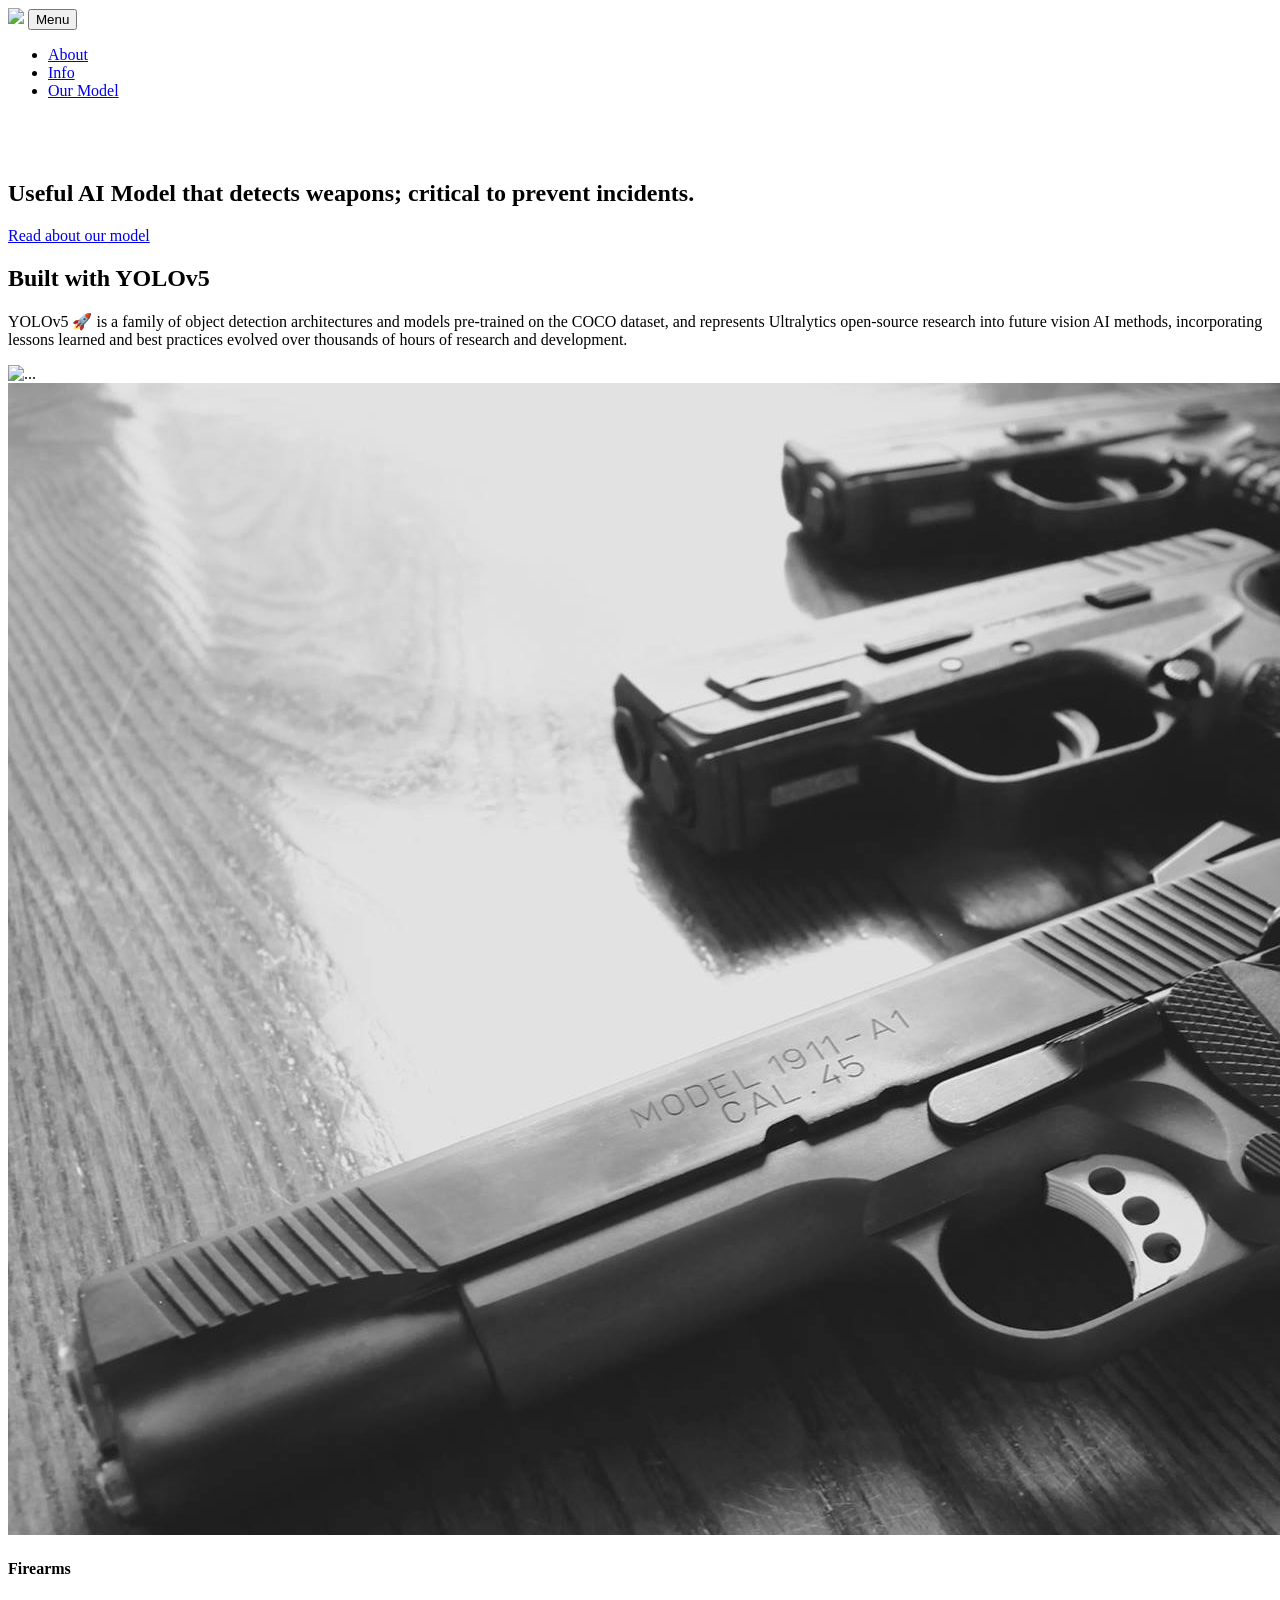
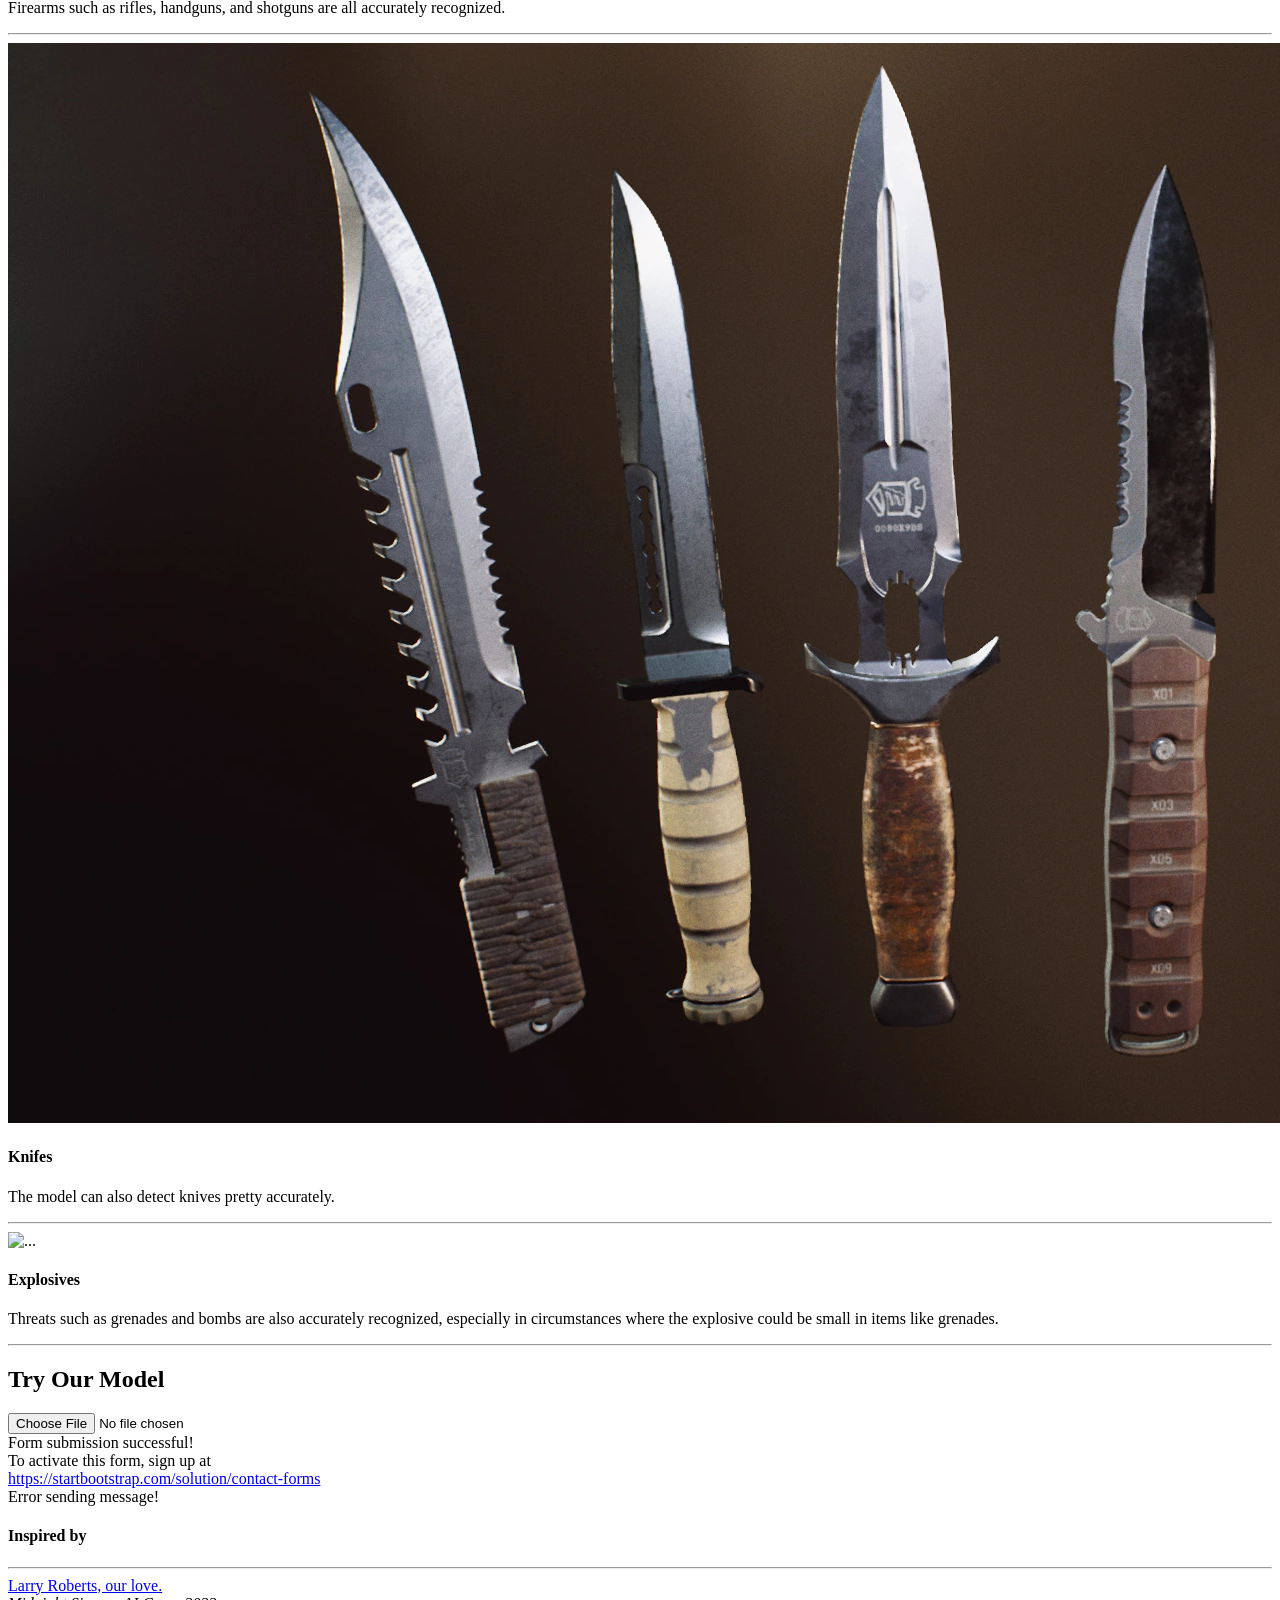
==== app/templates/index.html @ 6224ae1d "added front end app folder" ====
<!DOCTYPE html>
<html lang="en">
    <head>
        <meta charset="utf-8" />
        <meta name="viewport" content="width=device-width, initial-scale=1, shrink-to-fit=no" />
        <meta name="description" content="" />
        <meta name="author" content="" />
        <title>Weapon detection model</title>
        <link rel="icon" type="image/x-icon" href="assets/ai_camp.ico" />
        <!-- Font Awesome icons (free version)-->
        <script src="https://use.fontawesome.com/releases/v6.1.0/js/all.js" crossorigin="anonymous"></script>
        <!-- Google fonts-->
        <link href="https://fonts.googleapis.com/css?family=Varela+Round" rel="stylesheet" />
        <link href="https://fonts.googleapis.com/css?family=Nunito:200,200i,300,300i,400,400i,600,600i,700,700i,800,800i,900,900i" rel="stylesheet" />
        

    </head>
    <body id="page-top">
        <!-- Navigation-->
        <nav class="navbar navbar-expand-lg navbar-light fixed-top" id="mainNav">
            <div class="container px-4 px-lg-5">
                <a class="navbar-brand" href="#page-top"><img src="https://static.wixstatic.com/media/12b467_a4ceef0f338c41c7885cb083ea36a00f~mv2_d_1742_1743_s_2.png/v1/fill/w_68,h_68,al_c,q_85,usm_0.66_1.00_0.01,enc_auto/ai%20camp%20logo.png" style = "width:100%"></a>
                <button class="navbar-toggler navbar-toggler-right" type="button" data-bs-toggle="collapse" data-bs-target="#navbarResponsive" aria-controls="navbarResponsive" aria-expanded="false" aria-label="Toggle navigation">
                    Menu
                    <i class="fas fa-bars"></i>
                </button>
                <div class="collapse navbar-collapse" id="navbarResponsive">
                    <ul class="navbar-nav ms-auto">
                        <li class="nav-item"><a class="nav-link" href="#about">About</a></li>
                        <li class="nav-item"><a class="nav-link" href="#projects">Info</a></li>
                        <li class="nav-item"><a class="nav-link" href="#signup">Our Model</a></li>
                    </ul>
                </div>
            </div>
        </nav>
        <!-- Masthead-->
        <header class="masthead" style = "background-image:url(https://cdn1.epicgames.com/ue/product/Screenshot/FullView-1920x1080-25ef72c52c53a90776f76ae627653c32.jpg?resize=1&w=1920)">
            <div class="container px-4 px-lg-5 d-flex h-100 align-items-center justify-content-center">
                <div class="d-flex justify-content-center">
                    <div class="text-center">
                        <h1 class="mx-auto my-0 text-uppercase" style = "color:white">Weapon Detection</h1>
                        <h2 class="text-white-50 mx-auto mt-2 mb-5">Useful AI Model that detects weapons; critical to prevent incidents.</h2>
                      <a class="btn btn-primary" href="#about">Read about our model</a>
                    </div>
                </div>
            </div>
        </header>
        <!-- About-->
        <section class="about-section text-center" id="about">
            <div class="container px-4 px-lg-5">
                <div class="row gx-4 gx-lg-5 justify-content-center">
                    <div class="col-lg-8">
                        <h2 class="text-white mb-4">Built with YOLOv5</h2>
                        <p class="text-white-50">
                            YOLOv5 🚀 is a family of object detection architectures and models pre-trained on the COCO dataset, and represents Ultralytics open-source research into future vision AI methods, incorporating lessons learned and best practices evolved over thousands of hours of research and development.
                        </p>
                    </div>
                </div>
                <img class="img-fluid" src="https://cdn-images-1.medium.com/max/1024/1*bSLNlG7crv-p-m4LVYYk3Q.png" style = "width:50%; margin-top:-10vh" alt="..." />
            </div>
        </section>
        <!-- Projects-->
         <section class="projects-section bg-light" id="projects">
            <div class="container px-4 px-lg-5"> 
                <!-- Featured Project Row-->
                 <div class="row gx-0 mb-4 mb-lg-5 align-items-center">
 <!--                   <div class="col-xl-8 col-lg-7"><img class="img-fluid mb-3 mb-lg-0" src="assets/img/guns.jpg" alt="..." /></div>
                    <div class="col-xl-4 col-lg-5 funkycontainer">
                         <div class="bg-black text-center h-100 project">
                          <div class="featured-text text-center text-lg-left">
                            <h4>Firearms</h4>
                            <p class="text-white-50 mb-0">Firearms such as rifles, handguns, and shotguns are all accurately recognized.</p>
                        </div>
                    </div>
                </div> -->
                <!-- Project One Row-->
                <div class="row gx-0 mb-5 mb-lg-0 justify-content-center">
                    <div class="col-lg-6"><img class="img-fluid" src="../static/images/assets/img/guns.jpg" alt="..." /></div>
                    <div class="col-lg-6">
                        <div class="bg-black text-center h-100 project">
                            <div class="d-flex h-100">
                                <div class="project-text w-100 my-auto text-center text-lg-left">
                                    <h4 class="text-white">Firearms</h4>
                                    <p class="mb-0 text-white-50">Firearms such as rifles, handguns, and shotguns are all accurately recognized.</p>
                                    <hr class="d-none d-lg-block mb-0 ms-0" />
                                </div>
                            </div>
                        </div>
                    </div>
                </div>
                <div class="row gx-0 mb-5 mb-lg-0 justify-content-center">
                    <div class="col-lg-6"><img class="img-fluid" src="../static/images/assets/img/Knives.jpg" alt="..." /></div>
                    <div class="col-lg-6">
                        <div class="bg-black text-center h-100 project">
                            <div class="d-flex h-100">
                                <div class="project-text w-100 my-auto text-center text-lg-left">
                                    <h4 class="text-white">Knifes</h4>
                                    <p class="mb-0 text-white-50">The model can also detect knives pretty accurately.</p>
                                    <hr class="d-none d-lg-block mb-0 ms-0" />
                                </div>
                            </div>
                        </div>
                    </div>
                </div>
                <!-- Project Two Row-->
                <div class="row gx-0 justify-content-center">
                    <div class="col-lg-6"><img class="img-fluid" src="https://wallpaperaccess.com/full/3482703.jpg" alt="..." /></div>
                    <div class="col-lg-6 order-lg-first">
                        <div class="bg-black text-center h-100 project">
                            <div class="d-flex h-100">
                                <div class="project-text w-100 my-auto text-center text-lg-right">
                                    <h4 class="text-white">Explosives</h4>
                                    <p class="mb-0 text-white-50">Threats such as grenades and bombs are also accurately recognized, especially in circumstances where the explosive could be small in items like grenades.</p>
                                    <hr class="d-none d-lg-block mb-0 me-0" />
                                </div>
                            </div>
                        </div>
                    </div>
                </div>
            </div>
          </div>
        <!-- Try Model-->
        <section class="signup-section" id="signup">
            <div class="container px-4 px-lg-5">
                <div class="row gx-4 gx-lg-5">
                    <div class="col-md-10 col-lg-8 mx-auto text-center">
                        <i class="fa-solid fa-nah fa-2x mb-2 text-white"></i>
                        <h2 class="text-white mb-5">Try Our Model</h2>
<!--                           <form action="/action_page.php">
                            <input type="file" id="myFile" name="filename">
                            <input type="submit">
                          </form> -->
                            <!-- Email address input-->
                            <div class="row">


<!--                                <a class="mb-0" id='seefood_button'>
                                <form id='seefood_form' method=post enctype=multipart/form-data>
                                    <input id="seefood_input_field" name="file" type="file" onchange="this.form.submit();" hidden/>
                                </form>
                                <button href="#" target="_blank" class="btn btn-white btn-circled btn-text">
                                    <i class="fas fa-camera pr-2 left" aria-hidden="true"></i> Click to see emotion
                                </button>
                            </a> -->
                                
                              <form name=file method=post enctype=multipart/form-data>
                                <div class="col"><input class="form-control" id="file" type="file"   name='file' aria-label="Input file"  onchange="this.form.submit();"/></div>
                              </form>
                            </div>
                            <div class="d-none" id="submitSuccessMessage">
                                <div class="text-center mb-3 mt-2 text-white">
                                    <div class="fw-bolder">Form submission successful!</div>
                                    To activate this form, sign up at
                                    <br />
                                    <a href="https://startbootstrap.com/solution/contact-forms">https://startbootstrap.com/solution/contact-forms</a>
                                </div>
                            </div>
                            <!-- Submit error message-->
                            <!---->
                            <!-- This is what your users will see when there is-->
                            <!-- an error submitting the form-->
                            <div class="d-none" id="submitErrorMessage"><div class="text-center text-danger mb-3 mt-2">Error sending message!</div></div>
                    </div>
                </div>
          </div>
        </section>
        <!-- Contact-->
        <section class="contact-section bg-black">
            <div class="container px-4 px-lg-5">
                <div class="row gx-4 gx-lg-5">
                    <div class="col-md-4 mb-3 mb-md-0">
                    </div>
                    <div class="col-md-4 mb-3 mb-md-0">
                        <div class="card py-4 h-100">
                            <div class="card-body text-center">
                                <i class="fas fa-person text-primary mb-2"></i>
                                <h4 class="text-uppercase m-0">Inspired by</h4>
                                <hr class="my-4 mx-auto" />
                              <div class="small text-black-50"><a href="https://en.wikipedia.org/wiki/Lawrence_Roberts_(scientist)">Larry Roberts, our love.</a></div>
                            </div>
                        </div>
                    </div>
                </div>
                <div class="social d-flex justify-content-center">
                    <a class="mx-2" href="#!"><i class="fab fa-github"></i></a>
                </div>
            </div>
        </section>
         
        <!-- Footer-->
<footer class="footer bg-black small text-center text-white-50"><div class="container px-4 px-lg-5"><em>Midnight Sirens - AI Camp 2022</em></div></footer>
          
          
          
        <!-- Bootstrap core JS-->
        <script src="https://cdn.jsdelivr.net/npm/bootstrap@5.1.3/dist/js/bootstrap.bundle.min.js"></script>
        <!-- Core theme JS-->
        <script src="js/scripts.js"></script>
        <!-- * * * * * * * * * * * * * * * * * * * * * * * * * * * * * * * * * * * * * * * *-->
        <!-- * *                               SB Forms JS                               * *-->
        <!-- * * Activate your form at https://startbootstrap.com/solution/contact-forms * *-->
        <!-- * * * * * * * * * * * * * * * * * * * * * * * * * * * * * * * * * * * * * * * *-->
        <script src="https://cdn.startbootstrap.com/sb-forms-latest.js"></script>
    </body>
</html>
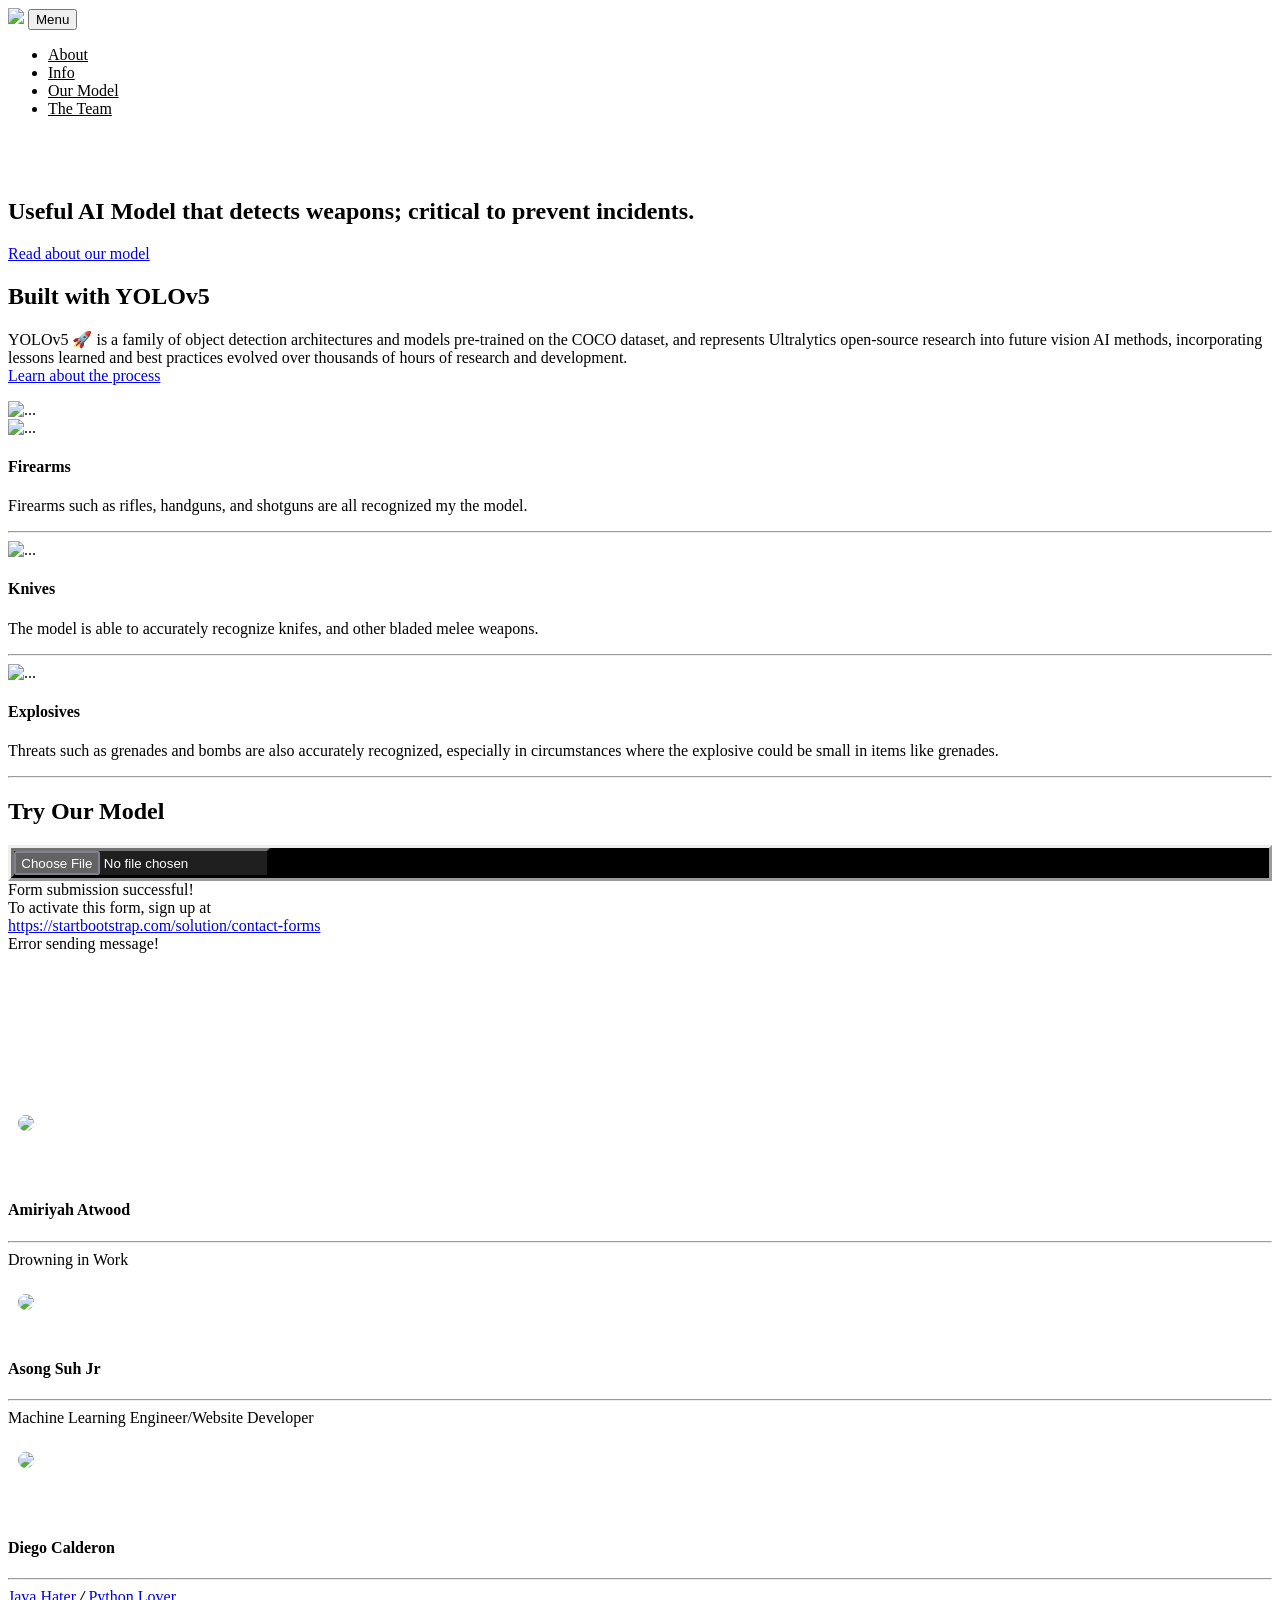
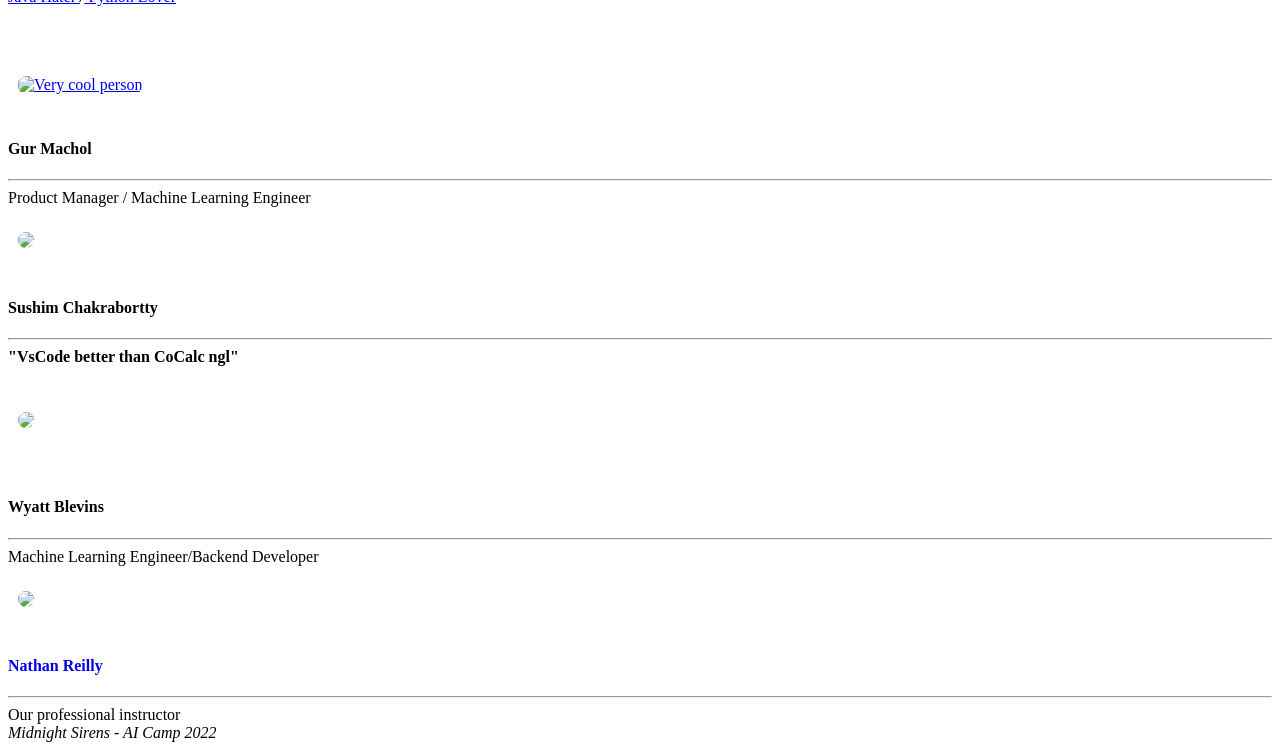
==== commit 54cb32ae: "finalized website" ====
--- a/app/templates/index.html
+++ b/app/templates/index.html
@@ -6,31 +6,34 @@
         <meta name="description" content="" />
         <meta name="author" content="" />
         <title>Weapon detection model</title>
+        <link rel="icon" type="image/x-icon" href="/images/favicon.ico">
         <link rel="icon" type="image/x-icon" href="assets/ai_camp.ico" />
         <!-- Font Awesome icons (free version)-->
         <script src="https://use.fontawesome.com/releases/v6.1.0/js/all.js" crossorigin="anonymous"></script>
         <!-- Google fonts-->
         <link href="https://fonts.googleapis.com/css?family=Varela+Round" rel="stylesheet" />
         <link href="https://fonts.googleapis.com/css?family=Nunito:200,200i,300,300i,400,400i,600,600i,700,700i,800,800i,900,900i" rel="stylesheet" />
-        
+        <link href="{{ url_for('static', filename='css/styles.css')}}" rel="stylesheet">
 
     </head>
     <body id="page-top">
         <!-- Navigation-->
-        <nav class="navbar navbar-expand-lg navbar-light fixed-top" id="mainNav">
+        <nav class="navbar navbar-expand-lg navbar-light" id="mainNav">
+
             <div class="container px-4 px-lg-5">
                 <a class="navbar-brand" href="#page-top"><img src="https://static.wixstatic.com/media/12b467_a4ceef0f338c41c7885cb083ea36a00f~mv2_d_1742_1743_s_2.png/v1/fill/w_68,h_68,al_c,q_85,usm_0.66_1.00_0.01,enc_auto/ai%20camp%20logo.png" style = "width:100%"></a>
                 <button class="navbar-toggler navbar-toggler-right" type="button" data-bs-toggle="collapse" data-bs-target="#navbarResponsive" aria-controls="navbarResponsive" aria-expanded="false" aria-label="Toggle navigation">
                     Menu
-                    <i class="fas fa-bars"></i>
+                    <i class="fas fa-bars"></i><div style='text-align:right'></div>
                 </button>
                 <div class="collapse navbar-collapse" id="navbarResponsive">
                     <ul class="navbar-nav ms-auto">
-                        <li class="nav-item"><a class="nav-link" href="#about">About</a></li>
-                        <li class="nav-item"><a class="nav-link" href="#projects">Info</a></li>
-                        <li class="nav-item"><a class="nav-link" href="#signup">Our Model</a></li>
+                        <li class="nav-item"><a class="nav-link" href="#about" style="color:black">About</a></li>
+                        <li class="nav-item"><a class="nav-link" href="#projects" style="color:black">Info</a></li>
+                        <li class="nav-item"><a class="nav-link" href="#signup" style="color:black">Our Model</a></li>
+                        <li class="nav-item"><a class="nav-link" href="#us" style="color:black">The Team</a></li>
                     </ul>
-                </div>
+                </div><pre></pre>
             </div>
         </nav>
         <!-- Masthead-->
@@ -40,7 +43,7 @@
                     <div class="text-center">
                         <h1 class="mx-auto my-0 text-uppercase" style = "color:white">Weapon Detection</h1>
                         <h2 class="text-white-50 mx-auto mt-2 mb-5">Useful AI Model that detects weapons; critical to prevent incidents.</h2>
-                      <a class="btn btn-primary" href="#about">Read about our model</a>
+                      <a class="btn btn-primary" href="https://docs.google.com/presentation/d/1ySOWBh4DQRS_xUWVIwWhFOmYsYvchK1Ynun9ZSKF4lo/edit#slide=id.g13243123c91_10_54" target="_blank">Read about our model</a>
                     </div>
                 </div>
             </div>
@@ -52,11 +55,12 @@
                     <div class="col-lg-8">
                         <h2 class="text-white mb-4">Built with YOLOv5</h2>
                         <p class="text-white-50">
-                            YOLOv5 🚀 is a family of object detection architectures and models pre-trained on the COCO dataset, and represents Ultralytics open-source research into future vision AI methods, incorporating lessons learned and best practices evolved over thousands of hours of research and development.
+                            YOLOv5 🚀 is a family of object detection architectures and models pre-trained on the COCO dataset, and represents Ultralytics open-source research into future vision AI methods, incorporating lessons learned and best practices evolved over thousands of hours of research and development. <br>
+                          <a href="https://docs.google.com/presentation/d/1TJVjbd0gxJ1XSBDC1HaIfGvIQuUsT5jUoAaQaripfEQ/edit?usp=sharing" target="_blank" style= "z-index:-1">Learn about the process</a>
                         </p>
                     </div>
                 </div>
-                <img class="img-fluid" src="https://cdn-images-1.medium.com/max/1024/1*bSLNlG7crv-p-m4LVYYk3Q.png" style = "width:50%; margin-top:-10vh" alt="..." />
+                <img class="img-fluid" src="https://assets.website-files.com/5f6bc60e665f54db361e52a9/5f6bc60e665f546a6b1e5400_logo_yolo-p-500.png" style = "width:40%; margin-top: -2vh" alt="..."/>
             </div>
         </section>
         <!-- Projects-->
@@ -75,27 +79,27 @@
                 </div> -->
                 <!-- Project One Row-->
                 <div class="row gx-0 mb-5 mb-lg-0 justify-content-center">
-                    <div class="col-lg-6"><img class="img-fluid" src="../static/images/assets/img/guns.jpg" alt="..." /></div>
+                    <div class="col-lg-6"><img class="img-fluid" src="https://media.npr.org/assets/img/2018/01/25/gettyimages-594190689_wide-f8f1aff223a29a977b6e402e5925adfabf12d1f5-s800-c85.webp" alt="..." /></div>
+                    <div class="col-lg-6 order-lg-first">
+                        <div class="bg-black text-center h-100 project">
+                            <div class="d-flex h-100">
+                                <div class="project-text w-100 my-auto text-center text-lg-left">
+                                    <h4 class="text-white">Firearms</h4>
+                                    <p class="mb-0 text-white-50">Firearms such as rifles, handguns, and shotguns are all recognized my the model.</p>
+                                    <hr class="d-none d-lg-block mb-0 ms-0" />
+                                </div>
+                            </div>
+                        </div>
+                    </div>
+                </div>
+                <div class="row gx-0 mb-5 mb-lg-0 justify-content-center">
+                    <div class="col-lg-6"><img class="img-fluid" src="https://media.istockphoto.com/photos/knife-picture-id1318113415?k=20&m=1318113415&s=612x612&w=0&h=ssXQYNziiH_QRX12ObJeWlygi4xWqbfv_Xiuf-c7w0I=" alt="..." /></div>
                     <div class="col-lg-6">
                         <div class="bg-black text-center h-100 project">
                             <div class="d-flex h-100">
                                 <div class="project-text w-100 my-auto text-center text-lg-left">
-                                    <h4 class="text-white">Firearms</h4>
-                                    <p class="mb-0 text-white-50">Firearms such as rifles, handguns, and shotguns are all accurately recognized.</p>
-                                    <hr class="d-none d-lg-block mb-0 ms-0" />
-                                </div>
-                            </div>
-                        </div>
-                    </div>
-                </div>
-                <div class="row gx-0 mb-5 mb-lg-0 justify-content-center">
-                    <div class="col-lg-6"><img class="img-fluid" src="../static/images/assets/img/Knives.jpg" alt="..." /></div>
-                    <div class="col-lg-6">
-                        <div class="bg-black text-center h-100 project">
-                            <div class="d-flex h-100">
-                                <div class="project-text w-100 my-auto text-center text-lg-left">
-                                    <h4 class="text-white">Knifes</h4>
-                                    <p class="mb-0 text-white-50">The model can also detect knives pretty accurately.</p>
+                                    <h4 class="text-white">Knives</h4>
+                                    <p class="mb-0 text-white-50">The model is able to accurately recognize knifes, and other bladed melee weapons.</p>
                                     <hr class="d-none d-lg-block mb-0 ms-0" />
                                 </div>
                             </div>
@@ -119,12 +123,13 @@
                 </div>
             </div>
           </div>
+      </section>
         <!-- Try Model-->
         <section class="signup-section" id="signup">
             <div class="container px-4 px-lg-5">
                 <div class="row gx-4 gx-lg-5">
                     <div class="col-md-10 col-lg-8 mx-auto text-center">
-                        <i class="fa-solid fa-nah fa-2x mb-2 text-white"></i>
+                        <i class="fa-solid fa-person-rifle fa-2x mb-2 text-white"></i>
                         <h2 class="text-white mb-5">Try Our Model</h2>
 <!--                           <form action="/action_page.php">
                             <input type="file" id="myFile" name="filename">
@@ -133,18 +138,43 @@
                             <!-- Email address input-->
                             <div class="row">
 
-
-<!--                                <a class="mb-0" id='seefood_button'>
-                                <form id='seefood_form' method=post enctype=multipart/form-data>
-                                    <input id="seefood_input_field" name="file" type="file" onchange="this.form.submit();" hidden/>
-                                </form>
-                                <button href="#" target="_blank" class="btn btn-white btn-circled btn-text">
-                                    <i class="fas fa-camera pr-2 left" aria-hidden="true"></i> Click to see emotion
-                                </button>
-                            </a> -->
-                                
                               <form name=file method=post enctype=multipart/form-data>
-                                <div class="col"><input class="form-control" id="file" type="file"   name='file' aria-label="Input file"  onchange="this.form.submit();"/></div>
+                                <div class="col"><input class="form-control" id="file" type="file" name='file' onchange="this.form.submit()"/></div>
+                                  <style>
+                                    .form-control{
+                                      background: #1f1f1f;
+                                      color: white;
+                                      border-style: outset;
+                                      border-color: #1f1f1f;
+
+                                      width: 2wh;
+                                      font: bold15px arial,sans-serif;
+                                      text-shadow: none;
+                                    }
+                                    .col{
+                                      background: black;
+                                      border-style: outset;
+
+                                    }
+
+                                    input[type=file]::file-selector-button {
+                                      border: 2px solid #828091;
+                                      padding: .2em .4em;
+                                      border-radius: .2em;
+                                      width: 1wh;
+                                      background-color: #636363;
+                                      transition: 1s;
+                                      color: white;
+                                    }
+
+                                    input[type=file]::file-selector-button:hover {
+                                      background-color: #81ecec;
+                                      border: 2px solid #00cec9;
+
+                                      width: 1wh;
+                                    }
+
+                                </style>
                               </form>
                             </div>
                             <div class="d-none" id="submitSuccessMessage">
@@ -163,35 +193,136 @@
                     </div>
                 </div>
           </div>
-        </section>
-        <!-- Contact-->
-        <section class="contact-section bg-black">
+           </section>
+<section class="contact-section bg-black" id="us">
+      <h1 class="text-uppercase text-center" font-family="garamond" style="color:white; margin-bottom:10vh">
+        The Team
+  </h1>
+
+
             <div class="container px-4 px-lg-5">
                 <div class="row gx-4 gx-lg-5">
                     <div class="col-md-4 mb-3 mb-md-0">
-                    </div>
-                    <div class="col-md-4 mb-3 mb-md-0">
-                        <div class="card py-4 h-100">
-                            <div class="card-body text-center">
-                                <i class="fas fa-person text-primary mb-2"></i>
-                                <h4 class="text-uppercase m-0">Inspired by</h4>
-                                <hr class="my-4 mx-auto" />
-                              <div class="small text-black-50"><a href="https://en.wikipedia.org/wiki/Lawrence_Roberts_(scientist)">Larry Roberts, our love.</a></div>
+                        <div class="card py-4 h-100">
+                            <div class="card-body text-center">
+                              <img class = "mb-2 Pfp" src = "https://cdn.discordapp.com/attachments/988470112212377611/989559873849151518/meeeee.jpeg" style = "height:auto; width:10vw; margin-bottom: 5vh">
+                                <h4 class="text-uppercase m-0"><a style = "text-decoration:none; color:black" href ="https://youtu.be/-Axp7OJF8zI" target="_blank">Amiriyah Atwood</a></h4>
+                                <hr class="my-4 mx-auto" />
+                                <div class="small text-black-50">Drowning in Work</div>
+                            </div>
+                        </div>
+                    </div>
+                    <div class="col-md-4 mb-3 mb-md-0 ">
+                        <div class="card py-4 h-100">
+                            <div class="card-body text-center">
+                              <img class = "mb-2 Pfp" src = "https://media.discordapp.net/attachments/949741363614867456/989554749894447104/IMG_3089.png?width=613&height=594" style = "height:auto; width:10vw;">
+<!--                                 <i class="fas fa-person text-primary mb-2"></i> -->
+                                <h4 class="text-uppercase m-0">Asong Suh Jr</h4>
+                                <hr class="my-4 mx-auto" />
+                                <div class="small text-black-50">Machine Learning Engineer/Website Developer</div>
+                            </div>
+                        </div>
+                    </div>
+                  
+                    <div class="col-md-4 mb-3 mb-md-0">
+                        <div class="card py-4 h-100">
+                            <div class="card-body text-center">
+                              <img class = "mb-2 Pfp" src = "https://lh3.googleusercontent.com/[base64]w724-h965-no?authuser=0" style = "height:auto; width:10vw; margin-bottom: 5vh">
+                                
+                              <h4 class="text-uppercase m-0"><a style = "text-decoration:none; color:black" href="https://diegocldrn.github.io/">Diego Calderon</a></h4>
+                                <hr class="my-4 mx-auto" />
+                              <div class="small text-black-50"><a href="https://imgur.com/wtjsnH0">Java Hater </a><i><b>/</b></i><a href="https://imgur.com/HwGzDvR"> Python Lover</a></div>
+                            </div>
+                        </div>
+                    </div>
+              </div>
+  </div>
+ 
+                  </section>
+<section class="contact-section bg-black" style = "padding-top:5vh">
+                                <div class="container px-4 px-lg-5">
+                <div class="row gx-4 gx-lg-5">
+                    <div class="col-md-4 mb-3 mb-md-0">
+                        <div class="card py-4 h-100">
+                            <div class="card-body text-center">
+                                <a href="https://github.com/Gm4ch">
+                                <img class="Pfp" src="https://media-exp2.licdn.com/dms/image/C4E03AQHa4K72UeqjgA/profile-displayphoto-shrink_200_200/0/1655741676290?e=1661385600&v=beta&t=A9NfSTdgA7QCN_JHrIiYbXQY7R0fbnlvoWjxa0sOh5c" alt="Very cool person">
+                                  </a>
+                              <style>
+                              .Pfp {
+                                  border-radius: 8px;
+                                  padding: 5px
+                                  display: inline-block;
+                                  margin: 25px 10px;
+                                  max-width: 100%;
+                                  height: auto;
+                                }
+                              </style>
+                              <h4 class="text-uppercase m-0"><a style = "text-decoration:none; color:black" href ="https://www.linkedin.com/in/gur-machol/" target="_blank">Gur Machol</a></h4>
+                                <hr class="my-4 mx-auto" />
+                                <div class="small text-black-50">Product Manager / Machine Learning Engineer</div>
+                            </div>
+                        </div>
+                    </div>
+                        <div class="col-md-4 mb-3 mb-md-0">
+                        <div class="card py-4 h-100">
+                            <div class="card-body text-center">
+                              <img
+                                  src="https://media.discordapp.net/attachments/878118241686413395/989558483701608478/unknown.png" class="Pfp">
+                                
+                                <h4 class="text-uppercase m-0">Sushim Chakrabortty<h4>
+              <hr class="my-4 mx-auto" />
+                                <div class="small text-black-50">"VsCode better than CoCalc ngl"</div>
+                            </h4>
+                              </h4>
+                              
+                            </div>
+                        </div>
+                    </div>
+
+                        <div class="col-md-4 mb-3 mb-md-0">
+                        <div class="card py-4 h-100">
+                            <div class="card-body text-center">
+                              
+                                <img src="https://cdn.discordapp.com/attachments/907826477331001367/989559290232709150/IMG_1381_1.jpg" style = "height:auto; width:10vw; margin-bottom: 5vh" class="Pfp">
+                             
+                              <h4 class="text-uppercase m-0" >Wyatt Blevins</h4>
+                                <hr class="my-4 mx-auto" />
+                                <div class="small text-black-50">Machine Learning Engineer/Backend Developer</div>
+                            </div>
+                        </div>
+                    </div>
+                                  </div>
+  </div>
+
+
+        </section>
+         <!-- Contact-->
+        <section class="contact-section bg-black">
+            <div class="container px-4 px-lg-5 names">
+                <div class="row gx-4 gx-lg-5">
+                    <div class="col-md-4 mb-3 mb-md-0">
+                    </div>
+                    <div class="col-md-4 mb-3 mb-md-0">
+                        <div class="card py-4 h-100">
+                            <div class="card-body text-center">
+                              <img src = "https://media-exp1.licdn.com/dms/image/C4D03AQEEeuyhUzIieg/profile-displayphoto-shrink_200_200/0/1622834979527?e=1660176000&v=beta&t=iLsSVQ_ESt7vAnqluiT2vj8lgTXmR6CpIbyyH__o6ag" class="Pfp">
+                             
+                                <h4 class="text-uppercase m-0"><a style = "text-decoration:none;" href="https://media-exp1.licdn.com/dms/image/C4D03AQEEeuyhUzIieg/profile-displayphoto-shrink_200_200/0/1622834979527?e=1660176000&v=beta&t=iLsSVQ_ESt7vAnqluiT2vj8lgTXmR6CpIbyyH__o6ag">Nathan Reilly</a></h4>
+                                <hr class="my-4 mx-auto" />
+                              <div class="small text-black-50">Our professional instructor</div>
                             </div>
                         </div>
                     </div>
                 </div>
                 <div class="social d-flex justify-content-center">
-                    <a class="mx-2" href="#!"><i class="fab fa-github"></i></a>
-                </div>
-            </div>
-        </section>
-         
+                    <a class="mx-2" href="https://github.com/Gm4ch/Weapon-detection" target="_blank"><i class="fab fa-github"></i></a></div>
+                            </div>
+           </section>
+
+
         <!-- Footer-->
-<footer class="footer bg-black small text-center text-white-50"><div class="container px-4 px-lg-5"><em>Midnight Sirens - AI Camp 2022</em></div></footer>
-          
-          
-          
+             <footer class="footer bg-black small text-center text-white-50"><div class="container px-4 px-lg-5"><em>Midnight Sirens - AI Camp 2022</em></div></footer>
         <!-- Bootstrap core JS-->
         <script src="https://cdn.jsdelivr.net/npm/bootstrap@5.1.3/dist/js/bootstrap.bundle.min.js"></script>
         <!-- Core theme JS-->
